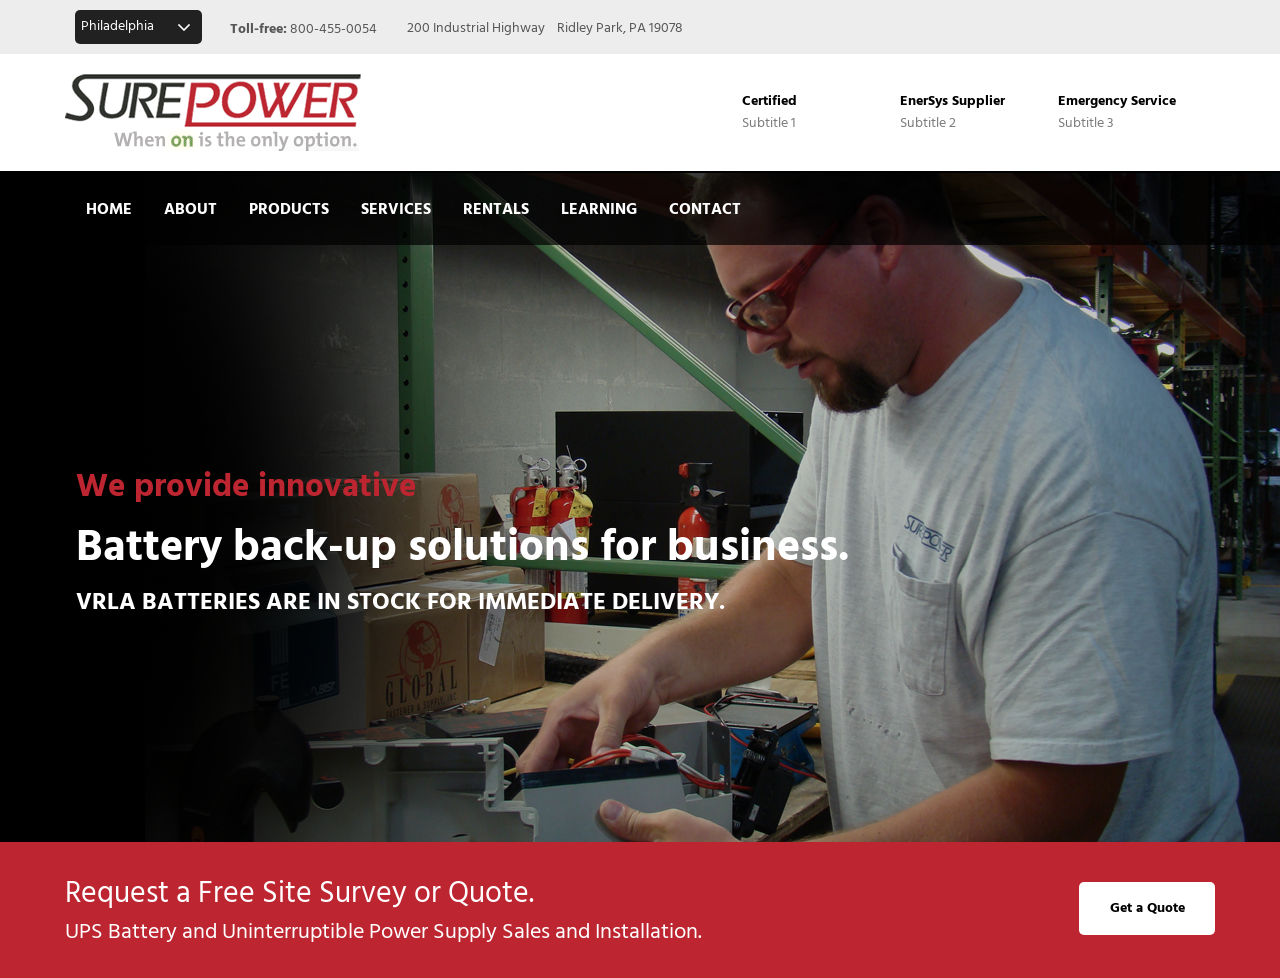
==== homework_1/index.html @ ff6f6213 "Homework 1" ====
<!DOCTYPE html>
<html lang="en">
<head>
    <meta charset="UTF-8">
    <title>SurePower</title>

    <link rel="stylesheet" href="fonts/font-awesome-4.7.0/css/font-awesome.min.css">
    <link rel="stylesheet" href="css/main.css">
</head>
<body>
<header>
    <div class="header_0">
        <div class="container clearfix">
            <div class="city_div">
                <select class="city_select">
                    <option>
                        Philadelphia
                    </option>
                    <option>
                        Other Cities
                    </option>
                </select>
            </div>
            <div class="contacts">
                <div>
                    <i class="fa fa-phone" aria-hidden="true"></i>
                    <span>Toll-free:</span> 800-455-0054
                </div>
                <div>
                    <i class="fa fa-location-arrow" aria-hidden="true"></i>
                    200 Industrial Highway &nbsp;&nbsp; Ridley Park, PA 19078
                </div>
            </div>
            <div class="icons">
                <i class="fa fa-envelope" aria-hidden="true"></i>
                <i class="fa fa-youtube" aria-hidden="true"></i>
                <i class="fa fa-google-plus" aria-hidden="true"></i>
                <i class="fa fa-linkedin" aria-hidden="true"></i>
                <i class="fa fa-twitter" aria-hidden="true"></i>
            </div>
        </div>
    </div>
    <div class="header_1">
        <div class="container clearfix">
            <div>
                <img src="img/logo.png" alt="SurePower" class="logo">
            </div>
            <div class="checks">
                <div class="check_item">
                    <div class="check_item_icon">
                        <i class="fa fa-check-circle-o" aria-hidden="true"></i>
                    </div>
                    <div class="check_item_text">
                        <p class="item_text">Certified</p>
                        <p class="item_subtext">Subtitle 1</p>
                    </div>
                </div>
                <div class="check_item">
                    <div class="check_item_icon">
                        <i class="fa fa-check-circle-o" aria-hidden="true"></i>
                    </div>
                    <div class="check_item_text">
                        <p class="item_text">EnerSys Supplier</p>
                        <p class="item_subtext">Subtitle 2</p>
                    </div>
                </div>
                <div class="check_item">
                    <div class="check_item_icon">
                        <i class="fa fa-check-circle-o" aria-hidden="true"></i>
                    </div>
                    <div class="check_item_text">
                        <p class="item_text">Emergency Service</p>
                        <p class="item_subtext">Subtitle 3</p>
                    </div>
                </div>
            </div>
        </div>
    </div>
</header>
<section>
    <main>
        <div class="body_0">
            <div class="menu_line">
                <div class="container clearfix">
                    <nav>
                        <ul class="menu">
                            <li><a href="#">Home</a></li>
                            <li><a href="#">About</a></li>
                            <li><a href="#">Products</a></li>
                            <li><a href="#">Services</a></li>
                            <li><a href="#">Rentals</a></li>
                            <li><a href="#">Learning</a></li>
                            <li><a href="#">Contact</a></li>
                        </ul>
                    </nav>
                    <div class="search_icon">
                        <i class="fa fa-search fa-2x" aria-hidden="true"></i>
                    </div>
                </div>
            </div>
            <div class="slider_text">
                <div class="container clearfix">
                    <p class="slider_text_head">We provide innovative</p>
                    <p class="slider_text_text">Battery back-up solutions for business.</p>
                    <p class="slider_text_subtext">VRLA Batteries are in stock for immediate delivery.</p>
                </div>
            </div>
            <div class="quote_line">
                <div class="container clearfix">
                    <div class="quote_text">
                        <p class="quote_text_text">Request a Free Site Survey or Quote.</p>
                        <p class="quote_text_subtext">UPS Battery and Uninterruptible Power Supply Sales and Installation.</p>
                    </div>
                    <a href="#">Get a Quote</a>
                </div>
            </div>
        </div>
    </main>
</section>
<footer>

</footer>
</body>
</html>
---- homework_1/css/main.css ----
@font-face {
    font-family: Hind;
    src: url(../fonts/Hind-Regular.ttf);
}

@font-face {
    font-family: Hind-Bold;
    src: url(../fonts/Hind-Bold.ttf);
}

body {
    font-family: Arial, sans-serif;
    font-size: 14px;
    padding: 0;
    margin: 0;
}

div {
    box-sizing: border-box;
}

.clearfix:after {
    content: '';
    display: table;
    width: 100%;
    clear: both;
}

.header_0 {
    background: #ededed;
}

.header_1 {
    background: #fff;
    padding-bottom: 20px;
}

.body_0 {
    background: url(../img/Section-1-BG.png) no-repeat right top #000;
}

.container {
    width: 1150px;
    margin: 0 auto;
    /*    border: 1px solid red;*/
}

.logo {
    margin-top: 20px;
    float: left;
}

nav {
    float: left;
    margin-top: 26px;

}

.menu_line {
    box-shadow: 0 0 0 100px rgba(0, 0, 0, 0.7) inset;
    padding-bottom: 22px;
}

.menu {
    padding: 0;
    margin: 0;
    display: block;
}

.menu li {
    float: left;
    display: block;
    margin-left: 21px;
    margin-right: 11px;
}

.menu a {
    font-family: Hind-Bold, sans-serif;
    color: #fff;
    text-decoration: none;
    text-transform: uppercase;
    font-size: 16px;
}

.search_icon {
    float: right;
    color: white;
    margin-top: 20px;
    margin-right: 6px;
}

.checks {
    display: block;
    float: right;
    margin-top: 35px;
}

.check_item {
    display: block;
    float: left;
    width: 158px;
    border: 1px solid white;
}

.check_item_text {
    display: block;
    float: left;
}

.check_item_text p {
    margin: 0;
}

.check_item_icon {
    display: block;
    float: left;
    margin-right: 10px;
}

.item_text {
    color: #000;
    font-family: Hind-Bold, sans-serif;
}

.item_subtext {
    color: #7a7a7a;
    font-family: Hind, sans-serif;
}

.icons {
    color: #2e2e2e;
    float: right;
    display: block;
}

.icons i {
    margin-top: 18px;
    margin-left: 24px;
}

.contacts {
    display: block;
    float: left;
    margin-top: 18px;
    margin-left: 18px;
}

.contacts div {
    font-family: Hind, sans-serif;
    color: #565656;
    display: block;
    float: left;
    margin-right: 30px;
}

.contacts span {
    font-family: Hind-Bold, sans-serif;
}

.contacts i {
    color: #000;
}

.city_div {
    overflow: hidden;
    height: 34px;
    background: url(../img/arrow_36.png) no-repeat right #212121;
    width: 127px;
    border-radius: 5px;
    display: block;
    float: left;
    margin: 10px;
}

.city_select {
    border-radius: 0;
    background: transparent;
    height: 34px;
    padding: 6px;
    border: 0;
    font-size: 14px;
    line-height: 1;
    -webkit-appearance: none;
    width: 150px;
    color: #fff;
    font-family: Hind, sans-serif;
}

.city_select option {
    background: #212121;
    color: #fff;
    font-family: Hind, sans-serif;
    width: 127px;
}

.slider_text {
    display: block;
    margin: 216px 0 0 21px;
}

.slider_text p {
    padding: 0;
    margin: 0;
    font-family: Hind-Bold, sans-serif;
}

.slider_text_head {
    color: #bd2631;
    font-size: 33px;
}

.slider_text_text {
    color: #fff;
    font-size: 44px;
}

.slider_text_subtext {
    color: #fff;
    font-size: 24px;
    text-transform: uppercase;
}

.quote_line {
    display: block;
    background: #bd2631;
}

.quote_line {
    margin-top: 220px;
    padding: 30px 0;
}

.quote_text {
    display: block;
    float: left;
    font-family: Hind, sans-serif;
    color: #fff;
}

.quote_text p {
    padding: 0;
    margin: 0;
}

.quote_text_text {
    font-size: 30px;
}

.quote_text_subtext {
    font-size: 22px;
}

.quote_line a {
    display: block;
    width: 136px;
    background: #ffffff;
    text-decoration: none;
    text-align: center;
    border-radius: 5px;
    color: #000;
    padding: 15px 0;
    font-family: Hind-Bold, sans-serif;
    float: right;
    margin-top: 10px;
}
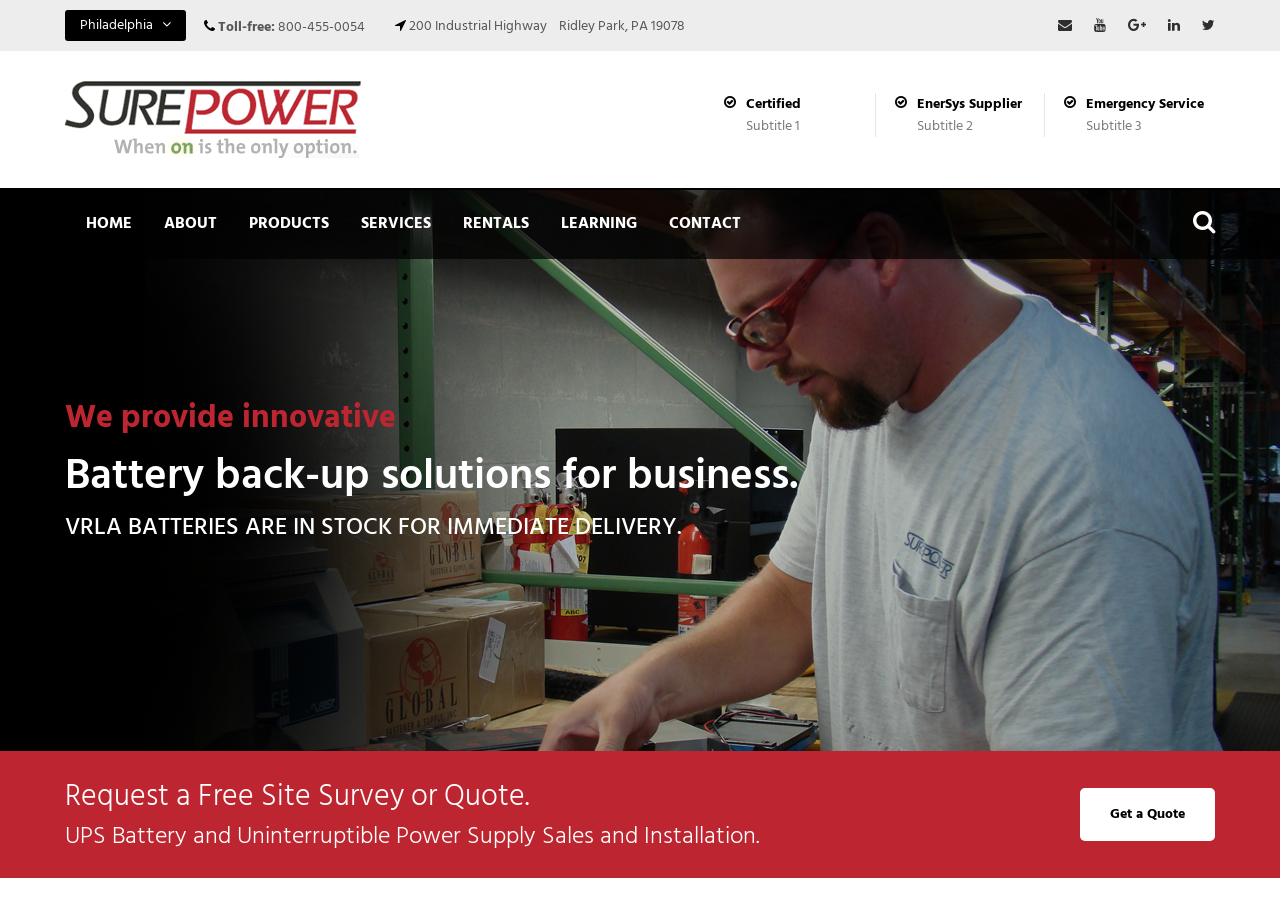
==== commit bfbe0a3c: "Style fix" ====
--- a/homework_1/index.html
+++ b/homework_1/index.html
@@ -4,43 +4,59 @@
     <meta charset="UTF-8">
     <title>SurePower</title>
 
-    <link rel="stylesheet" href="fonts/font-awesome-4.7.0/css/font-awesome.min.css">
+    <link rel="stylesheet" href="css/font-awesome.min.css">
     <link rel="stylesheet" href="css/main.css">
+    <link rel="stylesheet" href="css/hind.css">
 </head>
 <body>
 <header>
-    <div class="header_0">
+    <div class="address_block">
         <div class="container clearfix">
-            <div class="city_div">
-                <select class="city_select">
-                    <option>
-                        Philadelphia
-                    </option>
-                    <option>
-                        Other Cities
-                    </option>
-                </select>
+            <div class="city_selector">
+                <p>Philadelphia &nbsp;&nbsp;<i class="fa fa-angle-down" aria-hidden="true"></i></p>
             </div>
             <div class="contacts">
                 <div>
                     <i class="fa fa-phone" aria-hidden="true"></i>
-                    <span>Toll-free:</span> 800-455-0054
+                    <span class="bold">Toll-free:</span><span> 800-455-0054</span>
                 </div>
                 <div>
                     <i class="fa fa-location-arrow" aria-hidden="true"></i>
-                    200 Industrial Highway &nbsp;&nbsp; Ridley Park, PA 19078
+                    <span>200 Industrial Highway &nbsp;&nbsp; Ridley Park, PA 19078</span>
                 </div>
             </div>
             <div class="icons">
-                <i class="fa fa-envelope" aria-hidden="true"></i>
-                <i class="fa fa-youtube" aria-hidden="true"></i>
-                <i class="fa fa-google-plus" aria-hidden="true"></i>
-                <i class="fa fa-linkedin" aria-hidden="true"></i>
-                <i class="fa fa-twitter" aria-hidden="true"></i>
+                <ul>
+                    <li>
+                        <a href="#">
+                            <i class="fa fa-envelope" aria-hidden="true"></i>
+                        </a>
+                    </li>
+                    <li>
+                        <a href="#">
+                            <i class="fa fa-youtube" aria-hidden="true"></i>
+                        </a>
+                    </li>
+                    <li>
+                        <a href="#">
+                            <i class="fa fa-google-plus" aria-hidden="true"></i>
+                        </a>
+                    </li>
+                    <li>
+                        <a href="#">
+                            <i class="fa fa-linkedin" aria-hidden="true"></i>
+                        </a>
+                    </li>
+                    <li>
+                        <a href="#">
+                            <i class="fa fa-twitter" aria-hidden="true"></i>
+                        </a>
+                    </li>
+                </ul>
             </div>
         </div>
     </div>
-    <div class="header_1">
+    <div class="logo_block">
         <div class="container clearfix">
             <div>
                 <img src="img/logo.png" alt="SurePower" class="logo">
@@ -55,7 +71,7 @@
                         <p class="item_subtext">Subtitle 1</p>
                     </div>
                 </div>
-                <div class="check_item">
+                <div class="check_item check_item_center">
                     <div class="check_item_icon">
                         <i class="fa fa-check-circle-o" aria-hidden="true"></i>
                     </div>
@@ -76,28 +92,28 @@
             </div>
         </div>
     </div>
+    <div class="menu_block">
+        <div class="container clearfix">
+            <nav>
+                <ul class="menu">
+                    <li><a href="#">Home</a></li>
+                    <li><a href="#">About</a></li>
+                    <li><a href="#">Products</a></li>
+                    <li><a href="#">Services</a></li>
+                    <li><a href="#">Rentals</a></li>
+                    <li><a href="#">Learning</a></li>
+                    <li><a href="#">Contact</a></li>
+                </ul>
+            </nav>
+            <div class="search_icon">
+                <span><i class="fa fa-search" aria-hidden="true"></i></span>
+            </div>
+        </div>
+    </div>
+
 </header>
-<section>
-    <main>
-        <div class="body_0">
-            <div class="menu_line">
-                <div class="container clearfix">
-                    <nav>
-                        <ul class="menu">
-                            <li><a href="#">Home</a></li>
-                            <li><a href="#">About</a></li>
-                            <li><a href="#">Products</a></li>
-                            <li><a href="#">Services</a></li>
-                            <li><a href="#">Rentals</a></li>
-                            <li><a href="#">Learning</a></li>
-                            <li><a href="#">Contact</a></li>
-                        </ul>
-                    </nav>
-                    <div class="search_icon">
-                        <i class="fa fa-search fa-2x" aria-hidden="true"></i>
-                    </div>
-                </div>
-            </div>
+<main>
+    <section class="slider_block">
             <div class="slider_text">
                 <div class="container clearfix">
                     <p class="slider_text_head">We provide innovative</p>
@@ -105,18 +121,17 @@
                     <p class="slider_text_subtext">VRLA Batteries are in stock for immediate delivery.</p>
                 </div>
             </div>
-            <div class="quote_line">
-                <div class="container clearfix">
-                    <div class="quote_text">
-                        <p class="quote_text_text">Request a Free Site Survey or Quote.</p>
-                        <p class="quote_text_subtext">UPS Battery and Uninterruptible Power Supply Sales and Installation.</p>
-                    </div>
-                    <a href="#">Get a Quote</a>
+    </section>
+    <section class="quote_block">
+            <div class="container clearfix">
+                <div class="quote_text">
+                    <p class="quote_text_text">Request a Free Site Survey or Quote.</p>
+                    <p class="quote_text_subtext">UPS Battery and Uninterruptible Power Supply Sales and Installation.</p>
                 </div>
+                <a class="quote_button" href="#">Get a Quote</a>
             </div>
-        </div>
-    </main>
-</section>
+    </section>
+</main>
 <footer>
 
 </footer>
--- a/homework_1/css/main.css
+++ b/homework_1/css/main.css
@@ -1,70 +1,74 @@
-@font-face {
-    font-family: Hind;
-    src: url(../fonts/Hind-Regular.ttf);
-}
-
-@font-face {
-    font-family: Hind-Bold;
-    src: url(../fonts/Hind-Bold.ttf);
-}
-
-body {
-    font-family: Arial, sans-serif;
-    font-size: 14px;
+* {
     padding: 0;
     margin: 0;
 }
 
+body {
+    font-family: Hind, sans-serif;
+    font-size: 14px;
+}
+
 div {
     box-sizing: border-box;
 }
 
+/*
 .clearfix:after {
     content: '';
     display: table;
     width: 100%;
     clear: both;
 }
-
-.header_0 {
+*/
+
+.clearfix:before,
+.clearfix:after {
+    display: table;
+    content: '';
+}
+
+.clearfix:after {
+    clear: both;
+}
+
+.address_block {
     background: #ededed;
-}
-
-.header_1 {
+    padding: 10px 0;
+}
+
+.logo_block {
     background: #fff;
-    padding-bottom: 20px;
-}
-
-.body_0 {
+    padding: 30px 0;
+}
+
+.slider_block {
     background: url(../img/Section-1-BG.png) no-repeat right top #000;
 }
 
 .container {
-    width: 1150px;
+    max-width: 1150px;
     margin: 0 auto;
-    /*    border: 1px solid red;*/
 }
 
 .logo {
-    margin-top: 20px;
     float: left;
 }
 
 nav {
     float: left;
-    margin-top: 26px;
-
-}
-
-.menu_line {
-    box-shadow: 0 0 0 100px rgba(0, 0, 0, 0.7) inset;
-    padding-bottom: 22px;
+
+}
+
+.menu_block {
+    background: rgba(0, 0, 0, 0.7);
+    padding: 18px 0;
+    position: absolute;
+    width: 100%;
 }
 
 .menu {
-    padding: 0;
-    margin: 0;
-    display: block;
+    display: block;
+    margin-top: 5px;
 }
 
 .menu li {
@@ -85,30 +89,30 @@
 .search_icon {
     float: right;
     color: white;
-    margin-top: 20px;
-    margin-right: 6px;
+    font-size: 24px;
 }
 
 .checks {
     display: block;
     float: right;
-    margin-top: 35px;
+    margin-top: 12px;
 }
 
 .check_item {
     display: block;
     float: left;
-    width: 158px;
-    border: 1px solid white;
+    min-width: 170px;
+    padding-left: 19px;
+}
+
+.check_item_center {
+    border-right: 1px solid #e6e6e6;
+    border-left: 1px solid #e6e6e6;
 }
 
 .check_item_text {
     display: block;
     float: left;
-}
-
-.check_item_text p {
-    margin: 0;
 }
 
 .check_item_icon {
@@ -124,36 +128,56 @@
 
 .item_subtext {
     color: #7a7a7a;
-    font-family: Hind, sans-serif;
 }
 
 .icons {
+    float: right;
+    display: block;
+    margin-top: 6px;
+    position: relative;
+
+}
+
+.icons ul {
+    list-style: none;
+}
+
+.icons li {
+    float: left;
+    display: block;
+    margin-left: 22px;
+}
+
+.icons a {
+    text-decoration: none;
     color: #2e2e2e;
-    float: right;
-    display: block;
-}
-
-.icons i {
-    margin-top: 18px;
-    margin-left: 24px;
+    -webkit-transition: all 0.5s;
+    -moz-transition: all 0.5s;
+    -ms-transition: all 0.5s;
+    -o-transition: all 0.5s;
+    transition: all 0.5s;
+}
+
+.icons a:hover {
+    color: #fff;
+    font-size: 50px;
 }
 
 .contacts {
     display: block;
     float: left;
-    margin-top: 18px;
     margin-left: 18px;
+    margin-top: 6px;
 }
 
 .contacts div {
-    font-family: Hind, sans-serif;
     color: #565656;
     display: block;
     float: left;
     margin-right: 30px;
 }
 
-.contacts span {
+.bold {
     font-family: Hind-Bold, sans-serif;
 }
 
@@ -161,105 +185,69 @@
     color: #000;
 }
 
-.city_div {
-    overflow: hidden;
-    height: 34px;
-    background: url(../img/arrow_36.png) no-repeat right #212121;
-    width: 127px;
-    border-radius: 5px;
-    display: block;
-    float: left;
-    margin: 10px;
-}
-
-.city_select {
-    border-radius: 0;
-    background: transparent;
-    height: 34px;
-    padding: 6px;
-    border: 0;
-    font-size: 14px;
-    line-height: 1;
-    -webkit-appearance: none;
-    width: 150px;
-    color: #fff;
-    font-family: Hind, sans-serif;
-}
-
-.city_select option {
-    background: #212121;
-    color: #fff;
-    font-family: Hind, sans-serif;
-    width: 127px;
-}
-
-.slider_text {
-    display: block;
-    margin: 216px 0 0 21px;
-}
-
-.slider_text p {
-    padding: 0;
-    margin: 0;
-    font-family: Hind-Bold, sans-serif;
+.city_selector {
+    color: #fff;
+    background: #000;
+    display: block;
+    float: left;
+    border-radius: 3px;
+    padding: 5px 15px;
+}
+
+.slider_block {
+    padding: 205px 0;
 }
 
 .slider_text_head {
     color: #bd2631;
-    font-size: 33px;
+    font-size: 32px;
+    font-family: Hind-Bold, sans-serif;
 }
 
 .slider_text_text {
     color: #fff;
-    font-size: 44px;
+    font-size: 43px;
+    font-family: Hind-Semibold, sans-serif;
 }
 
 .slider_text_subtext {
     color: #fff;
     font-size: 24px;
     text-transform: uppercase;
-}
-
-.quote_line {
+    font-family: Hind-Medium, sans-serif;
+}
+
+.quote_block {
     display: block;
     background: #bd2631;
-}
-
-.quote_line {
-    margin-top: 220px;
-    padding: 30px 0;
+    padding: 24px 0;
 }
 
 .quote_text {
     display: block;
     float: left;
-    font-family: Hind, sans-serif;
-    color: #fff;
-}
-
-.quote_text p {
-    padding: 0;
-    margin: 0;
+    color: #fff;
 }
 
 .quote_text_text {
     font-size: 30px;
+    font-family: Hind-Light, sans-serif;
 }
 
 .quote_text_subtext {
-    font-size: 22px;
-}
-
-.quote_line a {
-    display: block;
-    width: 136px;
+    font-size: 24px;
+    font-family: Hind-Light, sans-serif;
+}
+
+.quote_button {
+    display: block;
     background: #ffffff;
     text-decoration: none;
     text-align: center;
     border-radius: 5px;
     color: #000;
-    padding: 15px 0;
-    font-family: Hind-Bold, sans-serif;
-    float: right;
-    margin-top: 10px;
+    font-family: Hind-Bold, sans-serif;
+    float: right;
+    padding: 15px 30px;
+    margin-top: 13px;
 }
--- a/homework_1/css/hind.css
+++ b/homework_1/css/hind.css
@@ -0,0 +1,24 @@
+@font-face {
+    font-family: Hind;
+    src: url(../fonts/hind/Hind-Regular.ttf);
+}
+
+@font-face {
+    font-family: Hind-Bold;
+    src: url(../fonts/hind/Hind-Bold.ttf);
+}
+
+@font-face {
+    font-family: Hind-Medium;
+    src: url(../fonts/hind/Hind-Medium.ttf);
+}
+
+@font-face {
+    font-family: Hind-Semibold;
+    src: url(../fonts/hind/Hind-Semibold.ttf);
+}
+
+@font-face {
+    font-family: Hind-Light;
+    src: url(../fonts/hind/Hind-Light.ttf);
+}
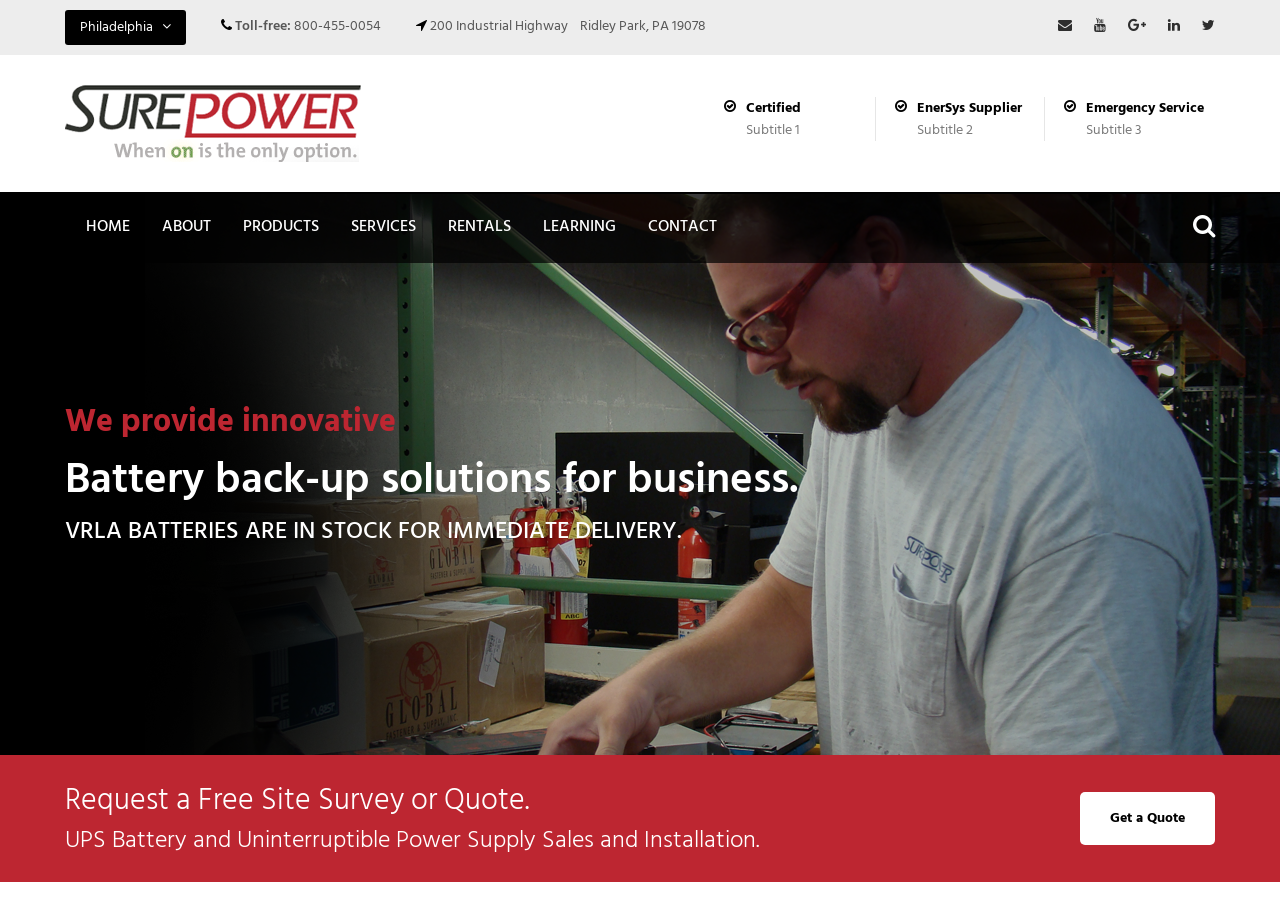
==== commit a5ada644: "minor fixes 2" ====
--- a/homework_1/index.html
+++ b/homework_1/index.html
@@ -18,7 +18,7 @@
             <div class="contacts">
                 <div>
                     <i class="fa fa-phone" aria-hidden="true"></i>
-                    <span class="bold">Toll-free:</span><span> 800-455-0054</span>
+                    <span class="semibold">Toll-free:</span><span> 800-455-0054</span>
                 </div>
                 <div>
                     <i class="fa fa-location-arrow" aria-hidden="true"></i>
--- a/homework_1/css/main.css
+++ b/homework_1/css/main.css
@@ -79,7 +79,7 @@
 }
 
 .menu a {
-    font-family: Hind-Bold, sans-serif;
+    font-family: Hind-Medium, sans-serif;
     color: #fff;
     text-decoration: none;
     text-transform: uppercase;
@@ -134,7 +134,6 @@
     float: right;
     display: block;
     margin-top: 6px;
-    position: relative;
 
 }
 
@@ -166,7 +165,6 @@
 .contacts {
     display: block;
     float: left;
-    margin-left: 18px;
     margin-top: 6px;
 }
 
@@ -174,11 +172,11 @@
     color: #565656;
     display: block;
     float: left;
-    margin-right: 30px;
-}
-
-.bold {
-    font-family: Hind-Bold, sans-serif;
+    margin-left: 35px;
+}
+
+.semibold {
+    font-family: Hind-Semibold, sans-serif;
 }
 
 .contacts i {
@@ -191,7 +189,7 @@
     display: block;
     float: left;
     border-radius: 3px;
-    padding: 5px 15px;
+    padding: 7px 15px;
 }
 
 .slider_block {
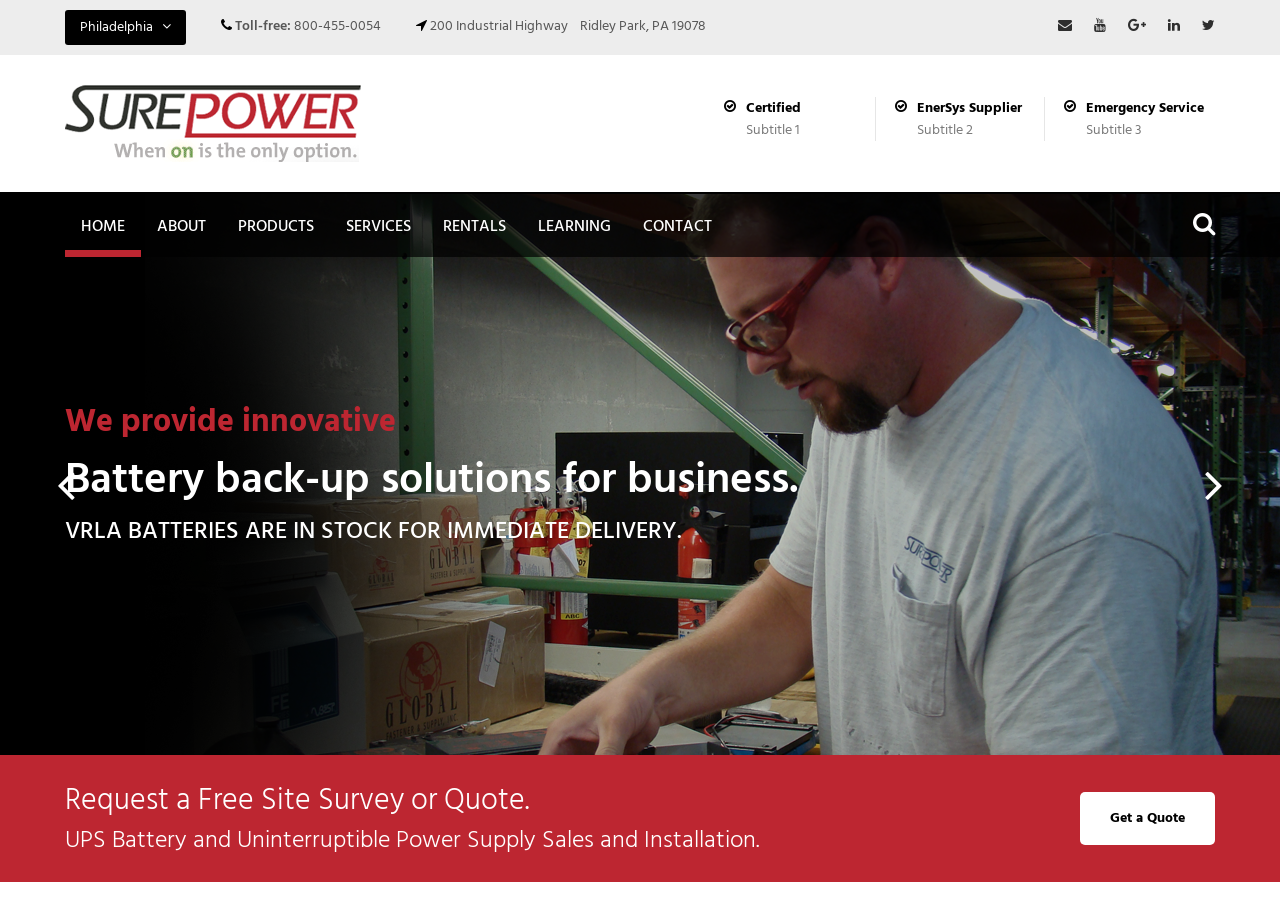
==== commit 2d1aefce: "Search + slider arrows" ====
--- a/homework_1/index.html
+++ b/homework_1/index.html
@@ -105,32 +105,48 @@
                     <li><a href="#">Contact</a></li>
                 </ul>
             </nav>
-            <div class="search_icon">
-                <span><i class="fa fa-search" aria-hidden="true"></i></span>
-            </div>
+            <form class="search_form" action="search.php">
+                <div class="search_textbox">
+                    <input type="text" name="search_query" value="Search for...">
+
+                    </input>
+                </div>
+                <div class="search_icon">
+                    <a href="javascript:;">
+                        <i class="fa fa-search" aria-hidden="true"></i>
+                    </a>
+                </div>
+            </form>
         </div>
     </div>
 
 </header>
 <main>
     <section class="slider_block">
-            <div class="slider_text">
-                <div class="container clearfix">
-                    <p class="slider_text_head">We provide innovative</p>
-                    <p class="slider_text_text">Battery back-up solutions for business.</p>
-                    <p class="slider_text_subtext">VRLA Batteries are in stock for immediate delivery.</p>
-                </div>
+        <div class="arrow arrow_left">
+            <i class="fa fa-angle-left" aria-hidden="true"></i>
+        </div>
+        <div class="slider_text">
+            <div class="container clearfix">
+                <p class="slider_text_head">We provide innovative</p>
+                <p class="slider_text_text">Battery back-up solutions for business.</p>
+                <p class="slider_text_subtext">VRLA Batteries are in stock for immediate delivery.</p>
             </div>
+        </div>
+        <div class="arrow arrow_right">
+            <i class="fa fa-angle-right" aria-hidden="true"></i>
+        </div>
     </section>
     <section class="quote_block">
-            <div class="container clearfix">
-                <div class="quote_text">
-                    <p class="quote_text_text">Request a Free Site Survey or Quote.</p>
-                    <p class="quote_text_subtext">UPS Battery and Uninterruptible Power Supply Sales and Installation.</p>
-                </div>
-                <a class="quote_button" href="#">Get a Quote</a>
+        <div class="container clearfix">
+            <div class="quote_text">
+                <p class="quote_text_text">Request a Free Site Survey or Quote.</p>
+                <p class="quote_text_subtext">UPS Battery and Uninterruptible Power Supply Sales and Installation.</p>
             </div>
+            <a class="quote_button" href="#">Get a Quote</a>
+        </div>
     </section>
+
 </main>
 <footer>
 
--- a/homework_1/css/main.css
+++ b/homework_1/css/main.css
@@ -61,9 +61,9 @@
 
 .menu_block {
     background: rgba(0, 0, 0, 0.7);
-    padding: 18px 0;
     position: absolute;
     width: 100%;
+    z-index: 1;
 }
 
 .menu {
@@ -74,8 +74,8 @@
 .menu li {
     float: left;
     display: block;
-    margin-left: 21px;
-    margin-right: 11px;
+    padding: 18px 16px 18px 16px;
+    position: relative;
 }
 
 .menu a {
@@ -86,10 +86,76 @@
     font-size: 16px;
 }
 
+.menu li:after {
+    content: '';
+    position: absolute;
+    height: 7px;
+    bottom: 0;
+    left: 50%;
+    background: #bd2631;
+}
+
+.menu li:first-child:after {
+    width: 100%;
+    margin-left: -50%;
+}
+
+.menu li:nth-child(n+2):after {
+    width: 0;
+    margin-left: 0;
+    -webkit-transition: all .5s;
+    -moz-transition: all .5s;
+    -ms-transition: all .5s;
+    -o-transition: all .5s;
+    transition: all .5s;
+}
+
+.menu li:nth-child(n+2):hover:after {
+    width: 100%;
+    margin-left: -50%;
+}
+
+.search_form {
+    float: right;
+    margin-top: 16px;
+}
+
+.search_form:hover .search_textbox > input {
+    width: 100%;
+    background: #ededed;
+
+}
+
+.search_textbox {
+    float: left;
+    display: block;
+    margin-right: 8px;
+    margin-top: 5px;
+}
+
+.search_textbox input {
+    background: transparent;
+    color: #000;
+    padding: 2px;
+    width: 0;
+    -webkit-transition: all 0.5s;
+    -moz-transition: all 0.5s;
+    -ms-transition: all 0.5s;
+    -o-transition: all 0.5s;
+    transition: all 0.5s;
+    float: right;
+    border-color: transparent;
+}
+
 .search_icon {
-    float: right;
+    float: left;
     color: white;
     font-size: 24px;
+}
+
+.search_icon a {
+    text-decoration: none;
+    color: #fff;
 }
 
 .checks {
@@ -145,6 +211,20 @@
     float: left;
     display: block;
     margin-left: 22px;
+}
+
+.icons li:hover {
+    -webkit-transform: rotate(360deg);
+    -moz-transform: rotate(360deg);
+    -ms-transform: rotate(360deg);
+    -o-transform: rotate(360deg);
+    transform: rotate(360deg);
+    -webkit-transition: all 0.5s;
+    -moz-transition: all 0.5s;
+    -ms-transition: all 0.5s;
+    -o-transition: all 0.5s;
+    transition: all 0.5s;
+
 }
 
 .icons a {
@@ -158,8 +238,7 @@
 }
 
 .icons a:hover {
-    color: #fff;
-    font-size: 50px;
+    color: red;
 }
 
 .contacts {
@@ -194,6 +273,7 @@
 
 .slider_block {
     padding: 205px 0;
+    position: relative;
 }
 
 .slider_text_head {
@@ -248,4 +328,19 @@
     float: right;
     padding: 15px 30px;
     margin-top: 13px;
+}
+
+.arrow {
+    font-size: 50px;
+    color: #fff;
+    position: absolute;
+    top: 260px;
+}
+
+.arrow_left {
+    left: 57px;
+}
+
+.arrow_right {
+    right: 57px;
 }
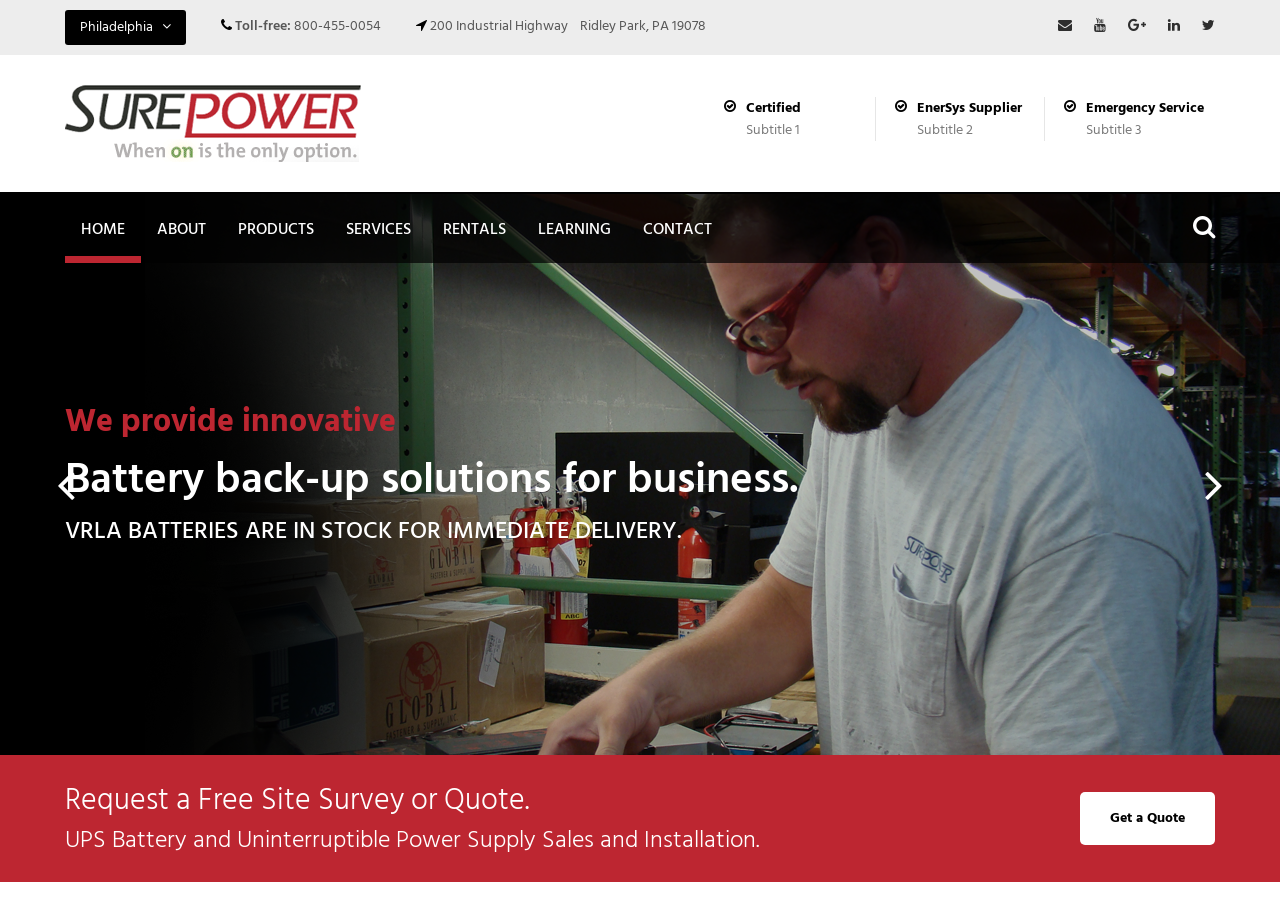
==== commit c69d35cd: "minor fixes" ====
--- a/homework_1/index.html
+++ b/homework_1/index.html
@@ -107,7 +107,7 @@
             </nav>
             <form class="search_form" action="search.php">
                 <div class="search_textbox">
-                    <input type="text" name="search_query" value="Search for...">
+                    <input type="text" name="search_query" value="" placeholder="Search for...">
 
                     </input>
                 </div>
--- a/homework_1/css/main.css
+++ b/homework_1/css/main.css
@@ -74,7 +74,7 @@
 .menu li {
     float: left;
     display: block;
-    padding: 18px 16px 18px 16px;
+    padding: 21px 16px 21px 16px;
     position: relative;
 }
 
@@ -117,7 +117,7 @@
 
 .search_form {
     float: right;
-    margin-top: 16px;
+    margin-top: 19px;
 }
 
 .search_form:hover .search_textbox > input {
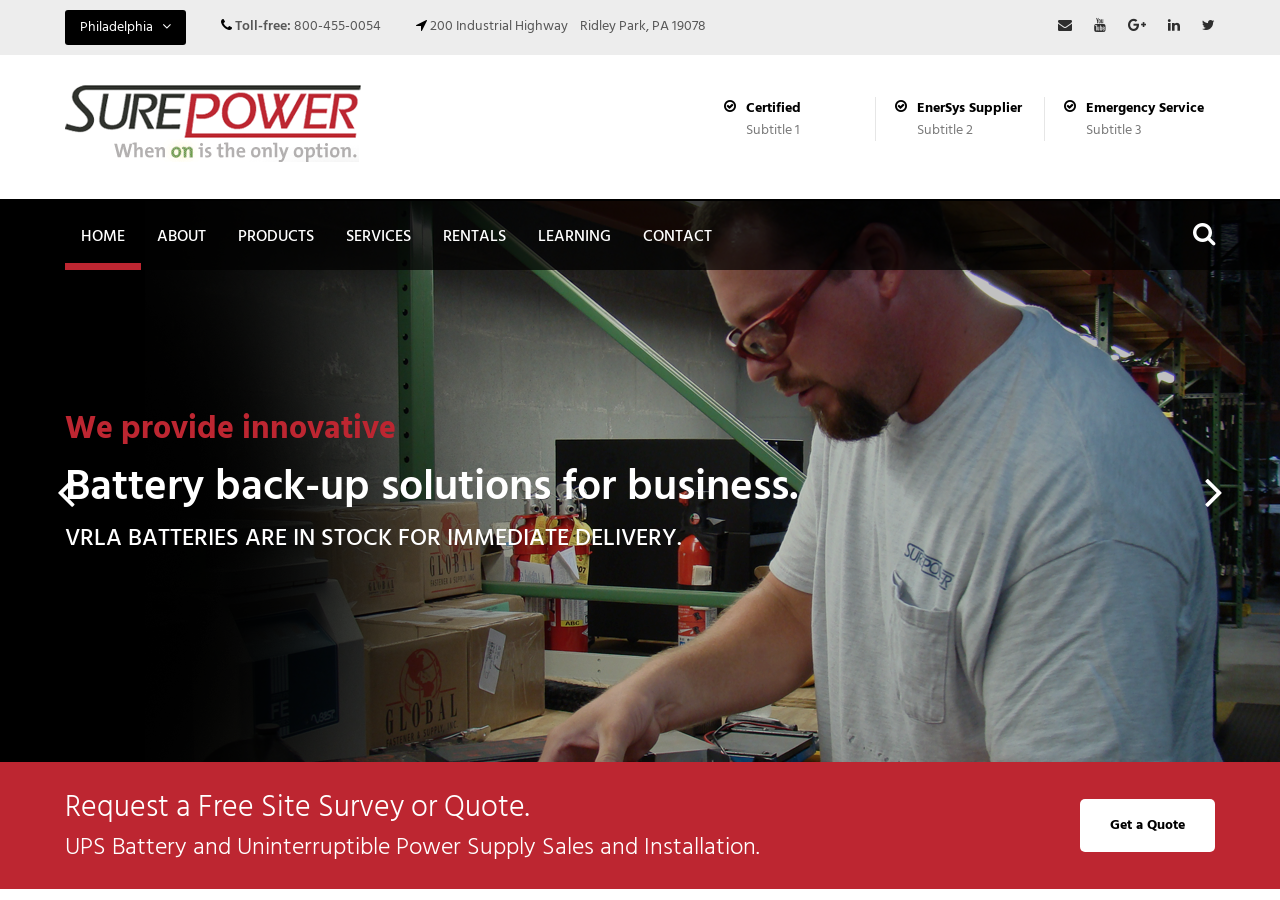
==== commit 9be1334c: "minor fix" ====
--- a/homework_1/index.html
+++ b/homework_1/index.html
@@ -58,8 +58,8 @@
     </div>
     <div class="logo_block">
         <div class="container clearfix">
-            <div>
-                <img src="img/logo.png" alt="SurePower" class="logo">
+            <div class="logo">
+                <img src="img/logo.png" alt="SurePower">
             </div>
             <div class="checks">
                 <div class="check_item">
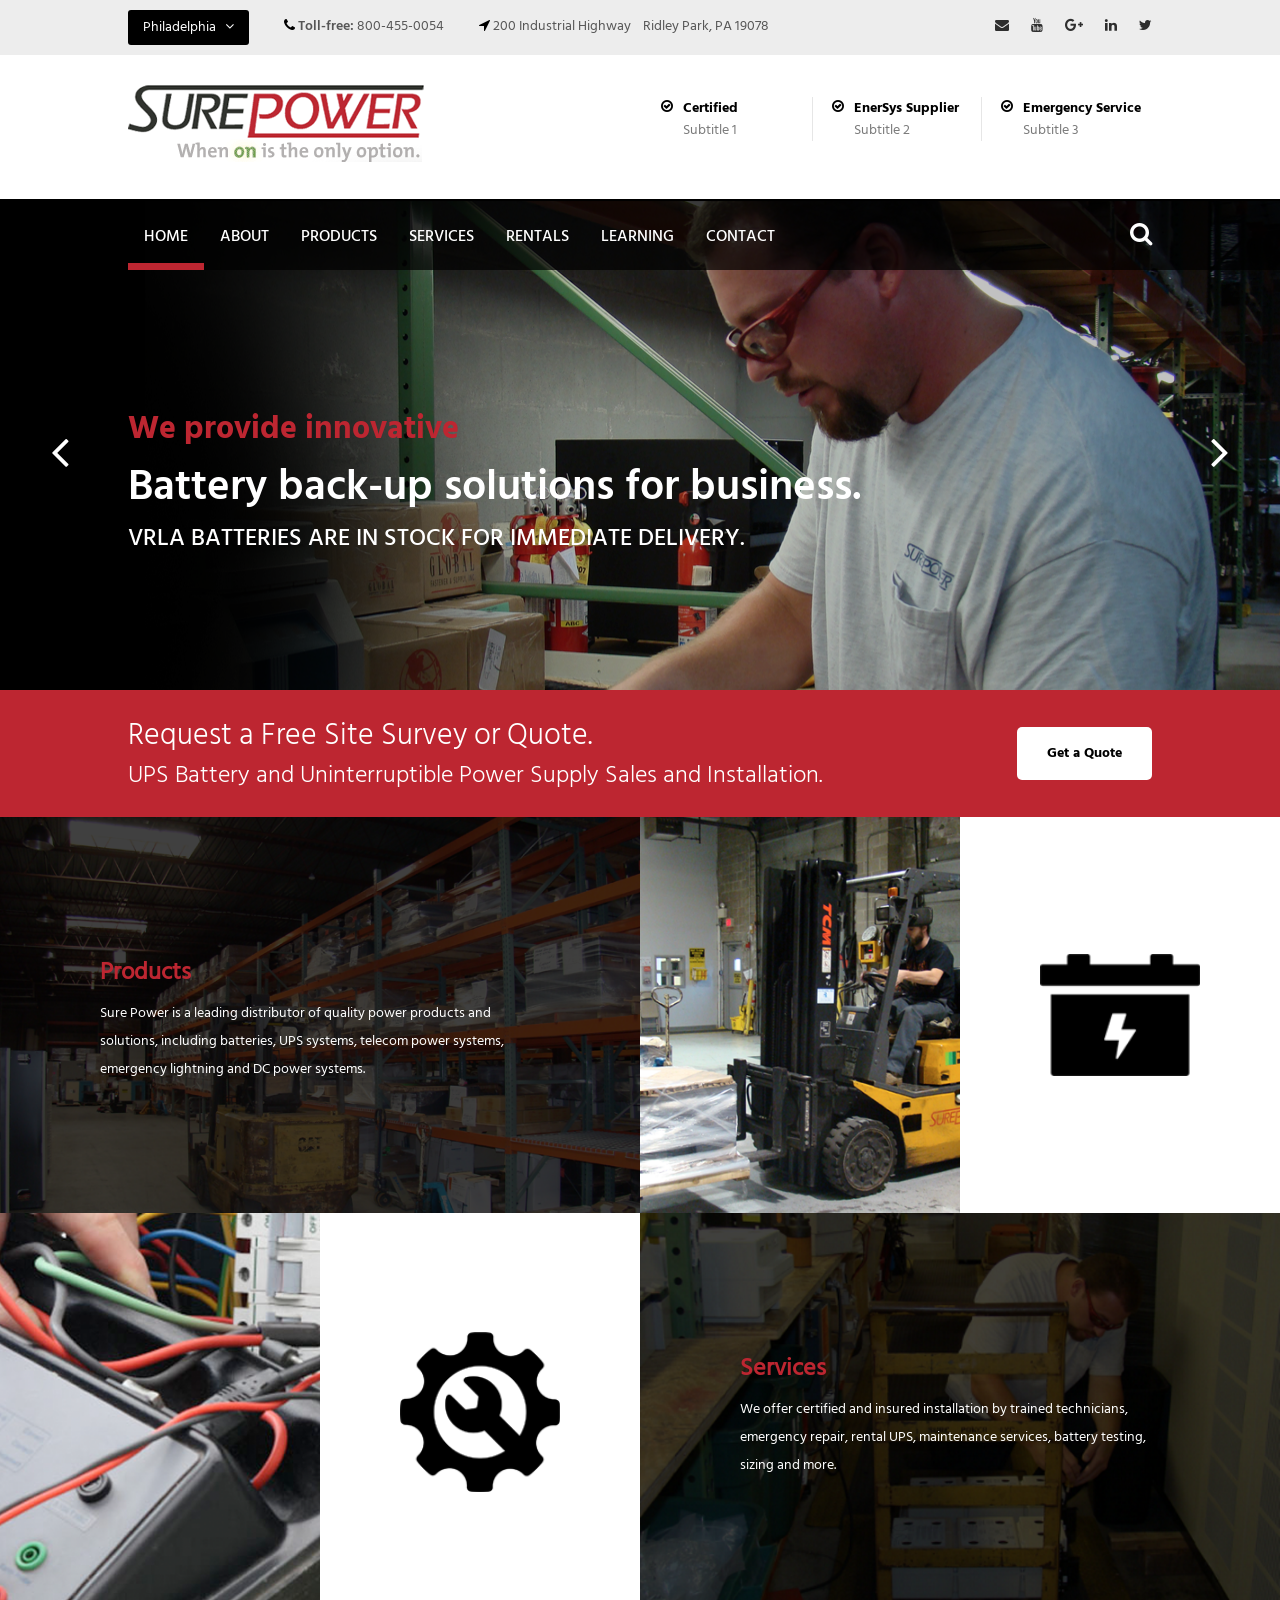
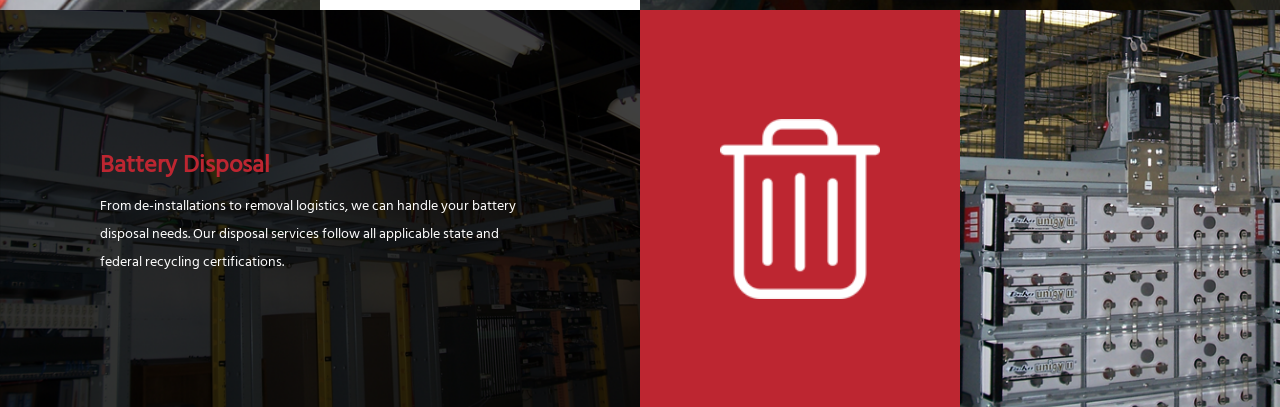
==== commit cd4b6012: "+ responsive" ====
--- a/homework_1/index.html
+++ b/homework_1/index.html
@@ -2,6 +2,7 @@
 <html lang="en">
 <head>
     <meta charset="UTF-8">
+    <meta name="viewport" content="width=device-width, user-scalable=no, initial-scale=1.0, maximum-scale=1.0, minimum-scale=1.0">
     <title>SurePower</title>
 
     <link rel="stylesheet" href="css/font-awesome.min.css">
@@ -15,7 +16,7 @@
             <div class="city_selector">
                 <p>Philadelphia &nbsp;&nbsp;<i class="fa fa-angle-down" aria-hidden="true"></i></p>
             </div>
-            <div class="contacts">
+            <div class="contacts clearfix">
                 <div>
                     <i class="fa fa-phone" aria-hidden="true"></i>
                     <span class="semibold">Toll-free:</span><span> 800-455-0054</span>
@@ -61,7 +62,7 @@
             <div class="logo">
                 <img src="img/logo.png" alt="SurePower">
             </div>
-            <div class="checks">
+            <div class="checks clearfix">
                 <div class="check_item">
                     <div class="check_item_icon">
                         <i class="fa fa-check-circle-o" aria-hidden="true"></i>
@@ -95,6 +96,11 @@
     <div class="menu_block">
         <div class="container clearfix">
             <nav>
+                <div class="menu_button">
+                    <a href="javascript:;">
+                        <i class="fa fa-bars" aria-hidden="true"></i>
+                    </a>
+                </div>
                 <ul class="menu">
                     <li><a href="#">Home</a></li>
                     <li><a href="#">About</a></li>
@@ -108,8 +114,6 @@
             <form class="search_form" action="search.php">
                 <div class="search_textbox">
                     <input type="text" name="search_query" value="" placeholder="Search for...">
-
-                    </input>
                 </div>
                 <div class="search_icon">
                     <a href="javascript:;">
@@ -146,6 +150,60 @@
             <a class="quote_button" href="#">Get a Quote</a>
         </div>
     </section>
+    <section class="features_block clearfix">
+        <div class="feature_text-l feature_text_1 left">
+            <div class="feature_text_block">
+                <h2>Products</h2>
+                <p>Sure Power is a leading distributor of quality power products and solutions,
+                including batteries, UPS systems, telecom power systems, emergency lightning
+                and DC power systems.</p>
+            </div>
+        </div>
+        <div class="feature_pictures right clearfix">
+            <div class="left">
+                <img src="img/img12.png" alt="">
+            </div>
+            <div class="right icon-r">
+                <img src="img/img13.png" alt="">
+            </div>
+        </div>
+    </section>
+    <section class="features_block clearfix">
+        <div class="feature_pictures left clearfix">
+            <div class="left">
+                <img src="img/img21.png" alt="">
+            </div>
+            <div class="right icon-r">
+                <img src="img/img22.png" alt="">
+            </div>
+        </div>
+        <div class="feature_text-r feature_text_2 right">
+            <div class="feature_text_block">
+                <h2>Services</h2>
+                <p>We offer certified and insured installation by trained technicians,
+                emergency repair, rental UPS, maintenance services, battery testing,
+                sizing and more.</p>
+            </div>
+        </div>
+    </section>
+    <section class="features_block clearfix">
+        <div class="feature_text-l feature_text_3 left">
+            <div class="feature_text_block">
+                <h2>Battery Disposal</h2>
+                <p>From de-installations to removal logistics, we can handle your battery
+                disposal needs. Our disposal services follow all applicable state and
+                federal recycling certifications.</p>
+            </div>
+        </div>
+        <div class="feature_pictures right clearfix">
+            <div class="left icon-l bg_red">
+                <img src="img/img32.png" alt="">
+            </div>
+            <div class="right">
+                <img src="img/img33.png" alt="">
+            </div>
+        </div>
+    </section>
 
 </main>
 <footer>
--- a/homework_1/css/main.css
+++ b/homework_1/css/main.css
@@ -46,8 +46,10 @@
 }
 
 .container {
-    max-width: 1150px;
+    /*max-width: 1400px;*/
+    max-width: 80%;
     margin: 0 auto;
+    position: relative;
 }
 
 .logo {
@@ -123,7 +125,6 @@
 .search_form:hover .search_textbox > input {
     width: 100%;
     background: #ededed;
-
 }
 
 .search_textbox {
@@ -272,7 +273,8 @@
 }
 
 .slider_block {
-    padding: 205px 0;
+    /*padding: 205px 0;*/
+    padding: 16vw 0 calc(16vw - 72px) 0;
     position: relative;
 }
 
@@ -334,13 +336,489 @@
     font-size: 50px;
     color: #fff;
     position: absolute;
-    top: 260px;
+    top: calc(50% - 25px);
 }
 
 .arrow_left {
-    left: 57px;
+    left: 4vw;
 }
 
 .arrow_right {
-    right: 57px;
-}+    right: 4vw;
+}
+
+.features_block {
+    position: relative;
+}
+
+.feature_text-l,
+.feature_text-r {
+    width: 50%;
+    height: 100%;
+    display: block;
+    /*border: 3px solid green;*/
+    position: absolute;
+    top: 0;
+    padding: 10% 100px;
+    -webkit-background-size: cover;
+    background: no-repeat center center #000;
+    background-size: cover;
+}
+
+.feature_text-l {
+    left: 0;
+}
+
+.feature_text-r {
+    right: 0;
+}
+
+
+.feature_text_1 {
+    background-image: url(../img/img11.png);
+}
+
+.feature_text_2 {
+    background-image: url(../img/img23.png);
+}
+
+.feature_text_3 {
+    background-image: url(../img/img31.png);
+}
+
+.feature_text_block {
+    /*position: absolute;*/
+    /*bottom: 0;*/
+    /*top: 0;*/
+    /*left: 0;*/
+    /*right: 0;*/
+    /*margin: auto;*/
+    /*width: 80%;*/
+    /*height: 30%;*/
+}
+
+.feature_text_block h2 {
+    color: #bd2631;
+    font-size: 24px;
+    margin: 10px 0;
+}
+
+.feature_text_block p {
+    color: #fff;
+    line-height: 2;
+}
+
+.feature_pictures {
+    width: 50%;
+    text-align: center;
+    vertical-align: middle;
+    font-size: 0;
+    position: relative;
+    max-height: 31vw;
+    overflow: hidden;
+}
+
+.feature_pictures > div {
+    width: 50%;
+    height: 100%;
+}
+
+.left {
+    float: left;
+}
+
+.right {
+    float: right;
+}
+
+.feature_pictures img{
+    width: 100%;
+}
+
+.icon-r,
+.icon-l {
+    position: absolute;
+    top: 0;
+}
+
+.icon-r {
+    right: 0;
+}
+
+.icon-l {
+    left: 0;
+}
+
+.icon-r img,
+.icon-l img {
+    width: 50%;
+    position: absolute;
+    left: 0;
+    right: 0;
+    top: 0;
+    bottom: 0;
+    margin: auto;
+}
+
+.bg_red {
+    background: #bd2631;
+}
+
+.menu_button {
+    color: white;
+     display: none;
+}
+
+/*RESPONSIVE   */
+
+@media screen and (max-width: 1160px) {
+    .logo,
+    .checks {
+        float: none;
+        display: inline-block;
+        /*margin: 0 100px;*/
+    }
+
+    .logo_block {
+        text-align: center;
+    }
+    .search_form:hover .search_textbox > input {
+        width: 110px;
+    }
+
+    .contacts {
+        float: none;
+        padding-top: 35px;
+        display: table;
+        margin: 5px auto 0;
+    }
+
+    .contacts > div {
+        margin-left: 0;
+    }
+
+    .icons {
+        /*margin-left: 50px;*/
+        position: absolute;
+        top: 0;
+        right: 10px;
+    }
+
+    .city_selector {
+        position: absolute;
+        top: 0;
+        left: 0;
+    }
+
+    .logo_block {
+        padding: 15px 0;
+    }
+
+    .quote_button {
+        padding: 10px 15px;
+    }
+
+    .quote_text_text {
+        font-size: 26px;
+    }
+
+    .quote_text_subtext {
+        font-size: 18px;
+    }
+
+    .slider_text_head {
+        font-size: 28px;
+    }
+
+    .slider_text_text {
+        font-size: 36px;
+    }
+
+    .slider_text_subtext {
+        font-size: 20px;
+    }
+
+    .slider_block {
+        /*padding: 150px 0;*/
+    }
+
+    .feature_text-l,
+    .feature_text-r {
+        padding: 7% 35px;
+    }
+
+    .search_form:hover .search_textbox > input {
+        display: none;
+    }
+
+}
+
+@media screen and (max-width: 880px) {
+    .logo, .checks {
+        margin: 0;
+    }
+
+    .menu a {
+        font-size: 14px;
+    }
+
+    .menu li {
+        padding: 16px 10px;
+    }
+
+    .slider_block {
+        padding: 16vw 0 calc(16vw - 59px) 0;
+    }
+
+    .slider_text_head {
+        font-size: 24px;
+    }
+
+    .slider_text_text {
+        font-size: 32px;
+    }
+
+    .slider_text_subtext {
+        font-size: 16px;
+    }
+
+    .search_form {
+        margin-top: 12px;
+    }
+
+    .container {
+        max-width: 90%;
+    }
+
+    .arrow_left {
+        left: 5px;
+    }
+
+    .arrow_right {
+        right: 5px;
+    }
+
+    .quote_button {
+        margin-top: 7px;
+    }
+
+    .quote_text_subtext {
+        font-size: 16px;
+    }
+
+    .quote_text_text {
+        font-size: 22px;
+    }
+
+    .quote_block {
+        padding: 10px 15px;
+    }
+
+}
+
+@media screen and (max-width: 720px) {
+    .container {
+        max-width: 98%;
+    }
+
+    .menu li {
+        padding: 4px 8px;
+    }
+
+    .menu a {
+        font-size: 12px;
+    }
+
+    .slider_block {
+        padding: 16vw 0 calc(16vw - 35px) 0;
+    }
+
+    .search_icon {
+        font-size: 20px;
+    }
+
+    .search_form {
+        margin-top: 4px;
+    }
+
+    .slider_block {
+        /*padding: 80px 0;*/
+    }
+
+    .slider_text {
+        padding: 0 30px;
+    }
+
+    .slider_text_head {
+        font-size: 20px;
+    }
+
+    .slider_text_text {
+        font-size: 24px;
+    }
+
+    .slider_text_subtext {
+        font-size: 14px;
+    }
+
+    .quote_button {
+        padding: 4px 9px;
+        font-size: 12px;
+    }
+
+    .quote_text_text {
+        font-size: 20px;
+    }
+
+    .quote_text_subtext {
+        font-size: 14px;
+    }
+
+    .quote_block {
+        padding: 10px 15px;
+    }
+
+    .feature_text-l,
+    .feature_text-r {
+        position: static;
+        width: 100%;
+    }
+
+    .feature_pictures {
+        width: 100%;
+        overflow: hidden;
+    }
+
+    .features_block > div {
+        height: 220px;
+    }
+
+    .icon-r img, .icon-l img {
+        width: 33%;
+    }
+}
+
+@media screen and (max-width: 570px) {
+    .check_item_center {
+        border: 0;
+    }
+
+    .menu {
+        display: none;
+    }
+
+    .menu_button {
+        display: block;
+        font-size: 20px;
+    }
+
+    .menu_button a {
+        text-decoration: none;
+        color: #fff;
+    }
+
+    .menu_button,
+    .search_icon {
+        margin: 5px;
+        margin-bottom: 0;
+    }
+
+    .search_form {
+        margin-top: 0;
+    }
+
+    .slider_text {
+        line-height: 1.2;
+    }
+
+    .slider_text_head {
+        font-size: 18px;
+    }
+
+    .slider_text_text {
+        font-size: 20px;
+    }
+
+    .slider_text_subtext {
+        font-size: 12px;
+    }
+
+    .quote_button {
+        padding: 4px 4px;
+        font-size: 12px;
+        border-radius: 2px;
+        margin-top: 4%;
+    }
+
+    .quote_text {
+        width: 75%;
+    }
+
+    .quote_text_text {
+        font-size: 16px;
+    }
+
+    .quote_text_subtext {
+        font-size: 12px;
+    }
+
+    .quote_block {
+        padding: 10px 15px;
+    }
+
+    .feature_text_block h2 {
+        font-size: 20px;
+        margin: 0;
+    }
+
+    .feature_text_block p {
+        line-height: 2;
+        font-size: 12px;
+    }
+
+    .feature_text-l, .feature_text-r {
+        padding: 5% 35px;
+    }
+
+    .features_block > div {
+        height: auto;
+    }
+
+    .logo img {
+        width: 80%;
+    }
+
+    .logo_block {
+        padding-bottom: 0;
+    }
+
+    .check_item_text {
+        text-align: left;
+    }
+}
+
+@media screen and (max-width: 390px) {
+    .quote_button {
+        font-size: 10px;
+        margin-top: calc(5% + 5px);
+    }
+
+    .quote_text {
+        width: 75%;
+    }
+
+    .quote_text_text {
+        font-size: 14px;
+    }
+
+    .quote_text_subtext {
+        font-size: 12px;
+    }
+
+    .quote_block {
+        padding: 10px 15px;
+    }
+
+}
+
+/* 320px - minimum width */
